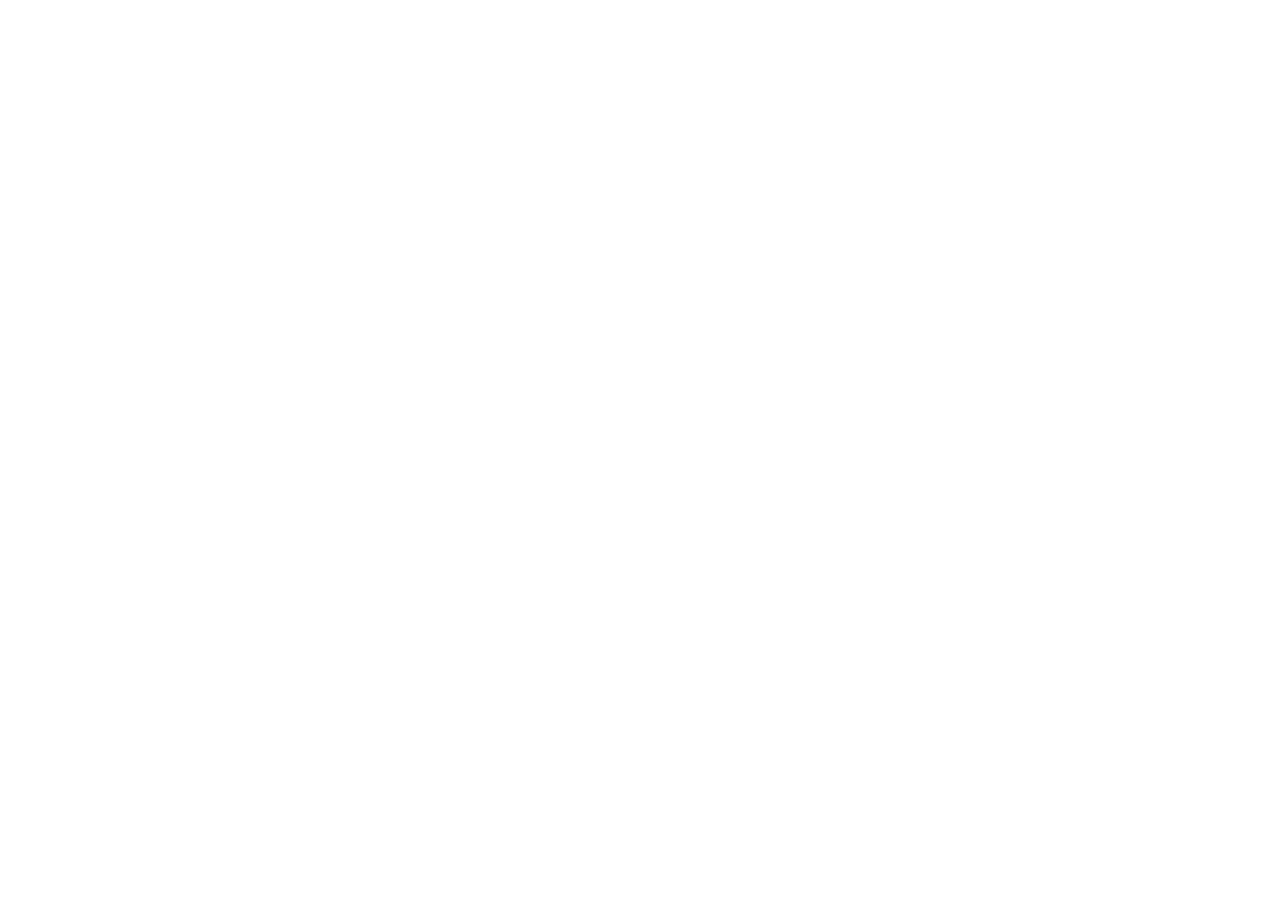
==== demo/index.html @ 14a3a965 "Add files via upload" ====
<!doctype html><html lang="en"><head><meta charset="utf-8"/><link rel="icon" href="/favicon.ico"/><meta name="viewport" content="width=device-width,initial-scale=1"/><meta name="theme-color" content="#000000"/><meta name="description" content="Web site created using create-react-app"/><link rel="apple-touch-icon" href="/logo192.png"/><link rel="stylesheet" charset="UTF-8" href="https://cdnjs.cloudflare.com/ajax/libs/slick-carousel/1.6.0/slick.min.css"/><link rel="stylesheet" href="https://cdnjs.cloudflare.com/ajax/libs/slick-carousel/1.6.0/slick-theme.min.css"/><link rel="manifest" href="/manifest.json"/><title>React App</title><script defer="defer" src="/static/js/main.af880658.js"></script><link href="/static/css/main.1e567476.css" rel="stylesheet"></head><body><noscript>You need to enable JavaScript to run this app.</noscript><div id="root"></div></body></html>
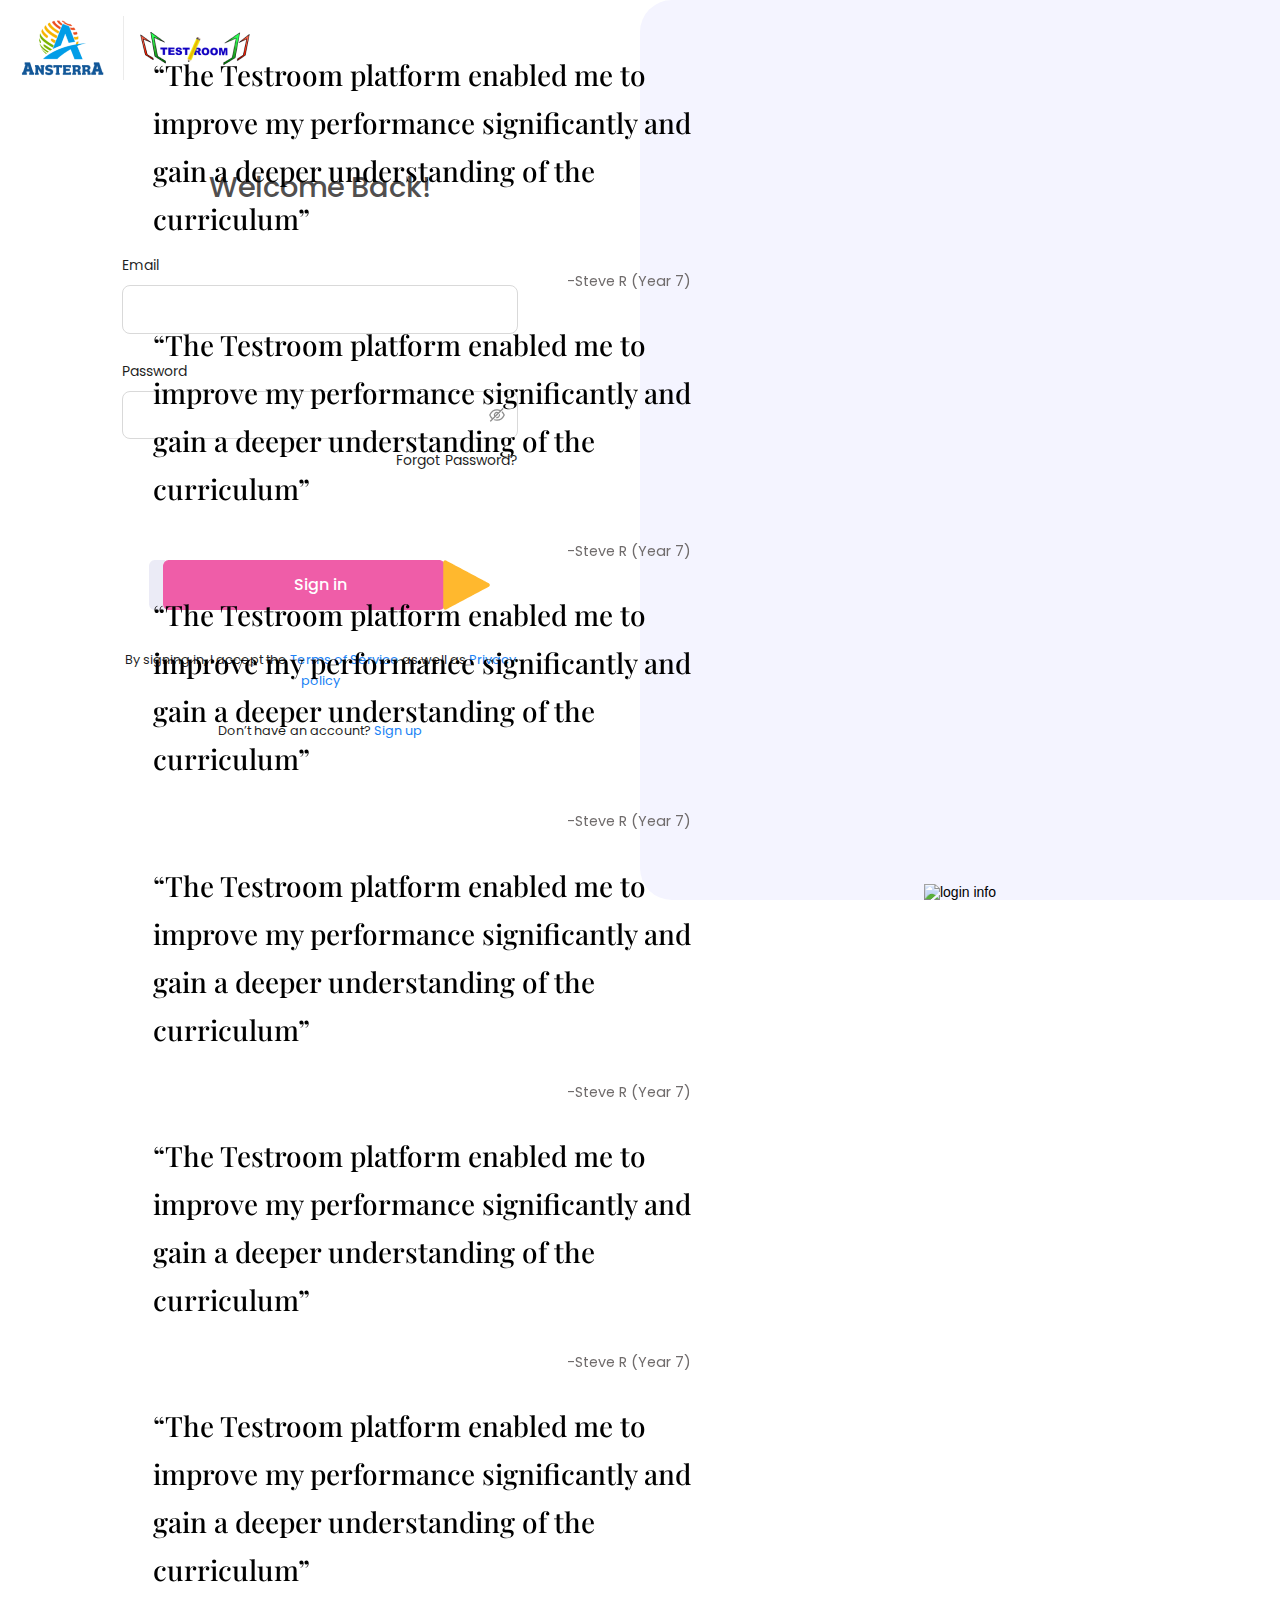
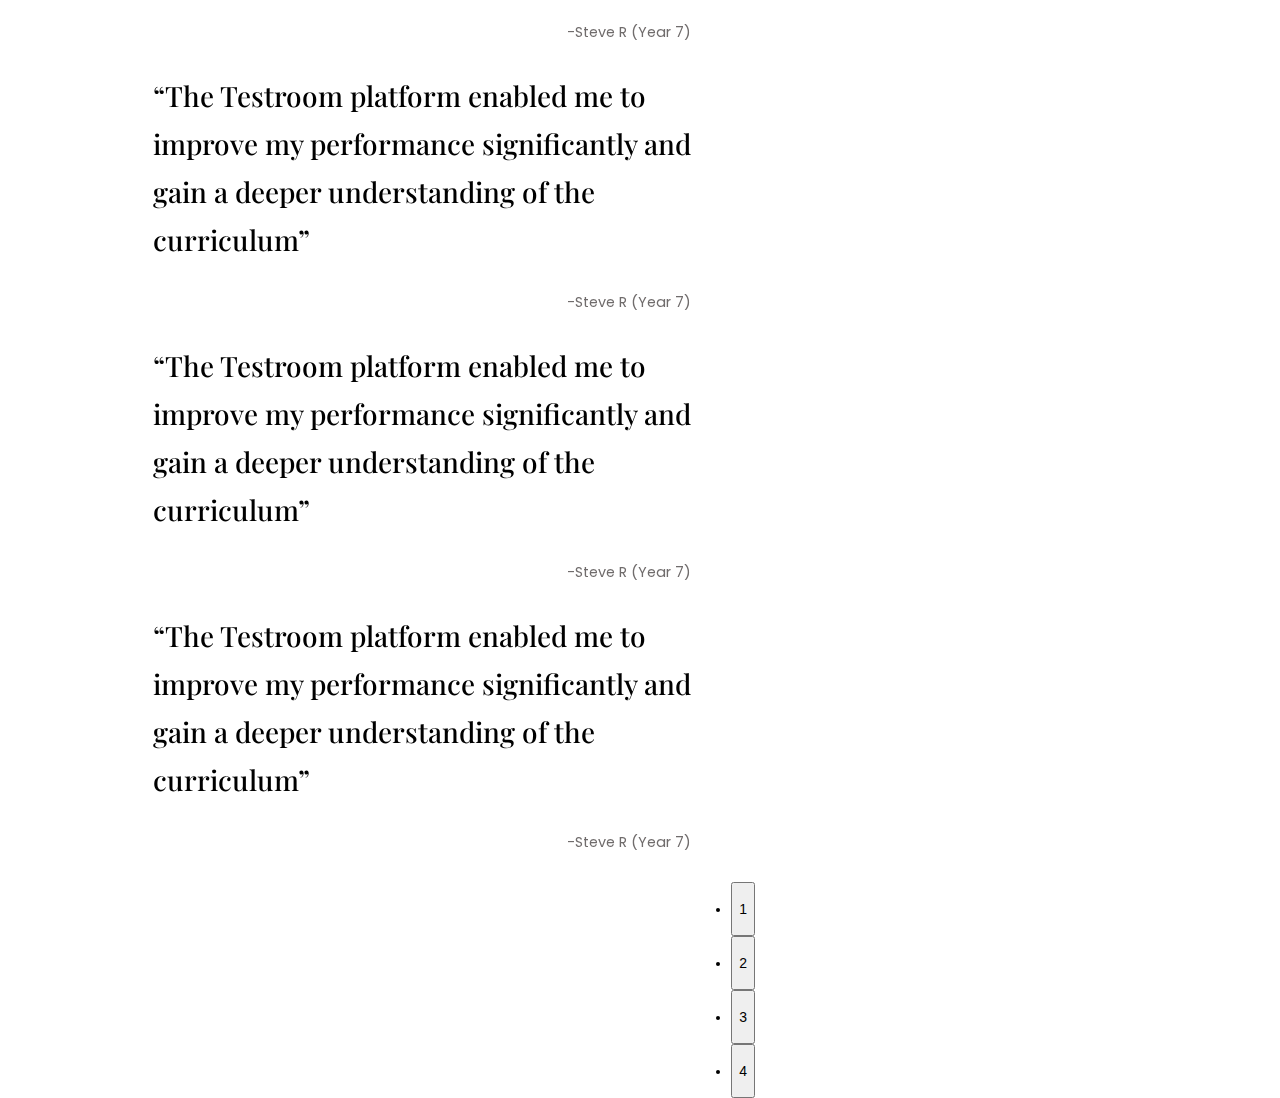
==== commit e3ff0757: "Update index.html" ====
--- a/demo/index.html
+++ b/demo/index.html
@@ -1 +1,2 @@
-<!doctype html><html lang="en"><head><meta charset="utf-8"/><link rel="icon" href="/favicon.ico"/><meta name="viewport" content="width=device-width,initial-scale=1"/><meta name="theme-color" content="#000000"/><meta name="description" content="Web site created using create-react-app"/><link rel="apple-touch-icon" href="/logo192.png"/><link rel="stylesheet" charset="UTF-8" href="https://cdnjs.cloudflare.com/ajax/libs/slick-carousel/1.6.0/slick.min.css"/><link rel="stylesheet" href="https://cdnjs.cloudflare.com/ajax/libs/slick-carousel/1.6.0/slick-theme.min.css"/><link rel="manifest" href="/manifest.json"/><title>React App</title><script defer="defer" src="/static/js/main.af880658.js"></script><link href="/static/css/main.1e567476.css" rel="stylesheet"></head><body><noscript>You need to enable JavaScript to run this app.</noscript><div id="root"></div></body></html>+<!doctype html><html lang="en"><head><meta charset="utf-8"/><link rel="icon" href="./favicon.ico"/><meta name="viewport" content="width=device-width,initial-scale=1"/><meta name="theme-color" content="#000000"/><meta name="description" content="Web site created using create-react-app"/><link rel="apple-touch-icon" href="./logo192.png"/>  <base href="https://kesavan49.github.io/demo/" target="_blank">
+<link rel="stylesheet" charset="UTF-8" href="https://cdnjs.cloudflare.com/ajax/libs/slick-carousel/1.6.0/slick.min.css"/><link rel="stylesheet" href="https://cdnjs.cloudflare.com/ajax/libs/slick-carousel/1.6.0/slick-theme.min.css"/><link rel="manifest" href="./manifest.json"/><title>React App</title><script defer="defer" src="./static/js/main.af880658.js"></script><link href="./static/css/main.1e567476.css" rel="stylesheet"></head><body><noscript>You need to enable JavaScript to run this app.</noscript><div id="root"></div></body></html>
--- a/demo/static/css/main.1e567476.css
+++ b/demo/static/css/main.1e567476.css
@@ -0,0 +1,2 @@
+@import url(https://fonts.googleapis.com/css2?family=Poppins:wght@400;500&display=swap);@import url(https://fonts.googleapis.com/css2?family=Playfair+Display&family=Poppins:wght@400;500&display=swap);body{-webkit-font-smoothing:antialiased;-moz-osx-font-smoothing:grayscale;font-family:Poppins,-apple-system,BlinkMacSystemFont,Segoe UI,Roboto,Oxygen,Ubuntu,Cantarell,Fira Sans,Droid Sans,Helvetica Neue,sans-serif!important;font-size:16px}body,html{height:100%;width:100%}input::-ms-clear,input::-ms-reveal{display:none}*,:after,:before{box-sizing:border-box}html{-webkit-text-size-adjust:100%;-ms-text-size-adjust:100%;-ms-overflow-style:scrollbar;-webkit-tap-highlight-color:rgba(0,0,0,0);font-family:sans-serif;line-height:1.15}body{margin:0}[tabindex="-1"]:focus{outline:none}hr{box-sizing:initial;height:0;overflow:visible}h1,h2,h3,h4,h5,h6{font-weight:500;margin-bottom:.5em;margin-top:0}p{margin-bottom:1em;margin-top:0}abbr[data-original-title],abbr[title]{border-bottom:0;cursor:help;-webkit-text-decoration:underline dotted;text-decoration:underline;text-decoration:underline dotted}address{font-style:normal;line-height:inherit;margin-bottom:1em}input[type=number],input[type=password],input[type=text],textarea{-webkit-appearance:none}dl,ol,ul{margin-bottom:1em;margin-top:0}ol ol,ol ul,ul ol,ul ul{margin-bottom:0}dt{font-weight:500}dd{margin-bottom:.5em;margin-left:0}blockquote{margin:0 0 1em}dfn{font-style:italic}b,strong{font-weight:bolder}small{font-size:80%}sub,sup{font-size:75%;line-height:0;position:relative;vertical-align:initial}sub{bottom:-.25em}sup{top:-.5em}code,kbd,pre,samp{font-family:SFMono-Regular,Consolas,Liberation Mono,Menlo,Courier,monospace;font-size:1em}pre{margin-bottom:1em;margin-top:0;overflow:auto}figure{margin:0 0 1em}img{border-style:none;vertical-align:middle}[role=button],a,area,button,input:not([type=range]),label,select,summary,textarea{touch-action:manipulation}table{border-collapse:collapse}caption{caption-side:bottom;padding-bottom:.3em;padding-top:.75em;text-align:left}button,input,optgroup,select,textarea{color:inherit;font-family:inherit;font-size:inherit;line-height:inherit;margin:0}button,input{overflow:visible}button,select{text-transform:none}[type=reset],[type=submit],button,html [type=button]{-webkit-appearance:button}[type=button]::-moz-focus-inner,[type=reset]::-moz-focus-inner,[type=submit]::-moz-focus-inner,button::-moz-focus-inner{border-style:none;padding:0}input[type=checkbox],input[type=radio]{box-sizing:border-box;padding:0}input[type=date],input[type=datetime-local],input[type=month],input[type=time]{-webkit-appearance:listbox}textarea{overflow:auto;resize:vertical}fieldset{border:0;margin:0;min-width:0;padding:0}legend{color:inherit;display:block;font-size:1.5em;line-height:inherit;margin-bottom:.5em;max-width:100%;padding:0;white-space:normal;width:100%}progress{vertical-align:initial}[type=number]::-webkit-inner-spin-button,[type=number]::-webkit-outer-spin-button{height:auto}[type=search]{-webkit-appearance:none;outline-offset:-2px}[type=search]::-webkit-search-cancel-button,[type=search]::-webkit-search-decoration{-webkit-appearance:none}::-webkit-file-upload-button{-webkit-appearance:button;font:inherit}output{display:inline-block}summary{display:list-item}template{display:none}[hidden]{display:none!important}mark{background-color:#feffe6;padding:.2em}.main-container{display:flex;height:100vh}.login-left{padding:1rem}.login-right{background-color:#f4f4ff;border-bottom-left-radius:2rem;border-top-left-radius:2rem}.logo{border-right:1px solid #ebebeb;margin-right:1rem;padding-right:.8rem}.login-content{align-items:center;display:flex;flex-direction:column;height:90%;justify-content:center}.login-form{width:65%}.ant-form-item-label label,.sign-txt{font-family:Poppins}.ant-input,.ant-input-password{padding:.7rem}.ant-form-item-label{font-size:1rem}.title{color:#514f4f;font-family:Poppins;font-size:1.8rem;margin-bottom:8%}.signin-btn{cursor:pointer;display:flex;justify-content:center;margin-bottom:1rem;position:relative}.signin-btn img{margin-left:-2px}.sign-txt{color:#fff;font-size:1rem;font-weight:500;left:50%;position:absolute;top:50%;-webkit-transform:translate(-50%,-50%);transform:translate(-50%,-50%)}.login-info{align-items:center;display:flex;flex-direction:column;height:100%;justify-content:space-between}.login-info div img{align-self:flex-end;height:49vh;width:100%}.slider{height:50%;line-height:3rem;padding:8%;width:100%}.descrption{font-family:Playfair Display,serif}.author{color:#706c6c;font-family:Poppins;font-size:.9rem;margin-bottom:3%;text-align:right}.slick-dots li button:before{font-size:15px}.slick-dots li.slick-active button:before{color:#5858c6}.tooltext{cursor:pointer;padding:.6rem 0;text-align:right}.text,.tooltext{font-family:Poppins}.text{font-size:.8rem;text-align:center}.link{color:#2082f4;cursor:pointer}.center{align-items:center;display:flex;justify-content:center}
+/*# sourceMappingURL=main.1e567476.css.map*/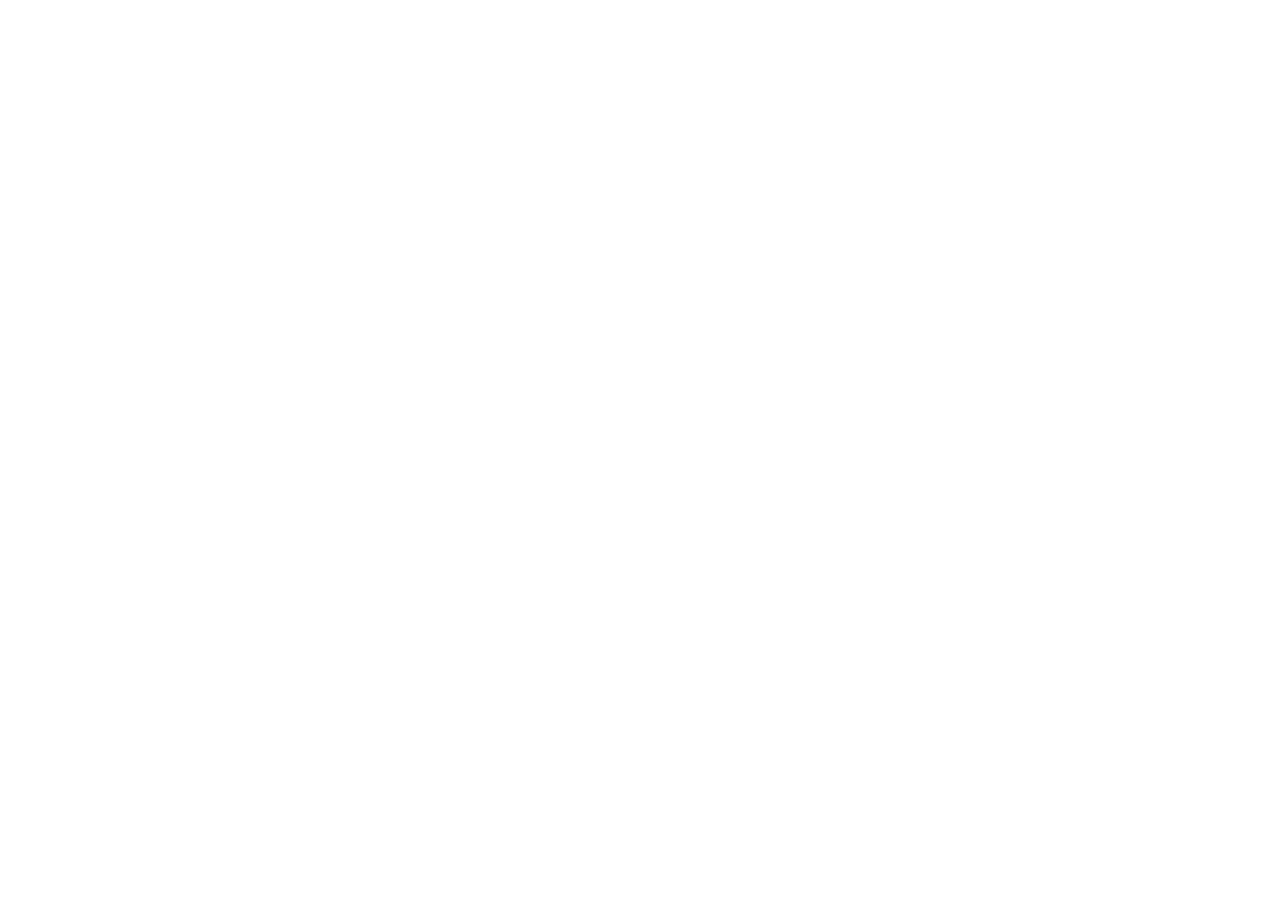
==== commit 6b9991e4: "updated" ====
--- a/demo/index.html
+++ b/demo/index.html
@@ -1,2 +1 @@
-<!doctype html><html lang="en"><head><meta charset="utf-8"/><link rel="icon" href="./favicon.ico"/><meta name="viewport" content="width=device-width,initial-scale=1"/><meta name="theme-color" content="#000000"/><meta name="description" content="Web site created using create-react-app"/><link rel="apple-touch-icon" href="./logo192.png"/>  <base href="https://kesavan49.github.io/demo/" target="_blank">
-<link rel="stylesheet" charset="UTF-8" href="https://cdnjs.cloudflare.com/ajax/libs/slick-carousel/1.6.0/slick.min.css"/><link rel="stylesheet" href="https://cdnjs.cloudflare.com/ajax/libs/slick-carousel/1.6.0/slick-theme.min.css"/><link rel="manifest" href="./manifest.json"/><title>React App</title><script defer="defer" src="./static/js/main.af880658.js"></script><link href="./static/css/main.1e567476.css" rel="stylesheet"></head><body><noscript>You need to enable JavaScript to run this app.</noscript><div id="root"></div></body></html>
+<!doctype html><html lang="en"><head><meta charset="utf-8"/><link rel="icon" href="./favicon.ico"/><meta name="viewport" content="width=device-width,initial-scale=1"/><meta name="theme-color" content="#000000"/><meta name="description" content="Web site created using create-react-app"/><link rel="apple-touch-icon" href="./logo192.png"/><link rel="manifest" href="./manifest.json"/><link rel="preconnect" href="https://fonts.googleapis.com"><link rel="preconnect" href="https://fonts.gstatic.com" crossorigin><title>React App</title><script defer="defer" src="./static/js/main.8bd6746e.js"></script><link href="./static/css/main.2fdd7c85.css" rel="stylesheet"></head><body><noscript>You need to enable JavaScript to run this app.</noscript><div id="root"></div></body></html>--- a/demo/static/css/main.2fdd7c85.css
+++ b/demo/static/css/main.2fdd7c85.css
@@ -0,0 +1,2 @@
+@import url(https://fonts.googleapis.com/css2?family=Playfair+Display&family=Poppins:wght@400;500&display=swap);:where(html){line-height:1.15}:where(h1){-webkit-margin-after:.67em;-webkit-margin-before:.67em;font-size:2em;margin-block-end:.67em;margin-block-start:.67em}:where(dl,ol,ul) :where(dl,ol,ul){-webkit-margin-after:0;-webkit-margin-before:0;margin-block-end:0;margin-block-start:0}:where(hr){box-sizing:initial;color:inherit;height:0}:where(pre){font-family:monospace,monospace;font-size:1em}:where(abbr[title]){text-decoration:underline;-webkit-text-decoration:underline dotted;text-decoration:underline dotted}:where(b,strong){font-weight:bolder}:where(code,kbd,samp){font-family:monospace,monospace;font-size:1em}:where(small){font-size:80%}:where(table){border-color:currentColor;text-indent:0}:where(button,input,select){margin:0}:where(button){text-transform:none}:where(button,input:is([type=button i],[type=reset i],[type=submit i])){-webkit-appearance:button}:where(progress){vertical-align:initial}:where(select){text-transform:none}:where(textarea){margin:0}:where(input[type=search i]){-webkit-appearance:textfield;outline-offset:-2px}::-webkit-inner-spin-button,::-webkit-outer-spin-button{height:auto}::-webkit-input-placeholder{color:inherit;opacity:.54}::-webkit-search-decoration{-webkit-appearance:none}::-webkit-file-upload-button{-webkit-appearance:button;font:inherit}:where(button,input:is([type=button i],[type=color i],[type=reset i],[type=submit i]))::-moz-focus-inner{border-style:none;padding:0}:where(button,input:is([type=button i],[type=color i],[type=reset i],[type=submit i]))::-moz-focusring{outline:1px dotted ButtonText}:where(:-moz-ui-invalid){box-shadow:none}:where(dialog){background-color:#fff;border:solid;color:#000;height:-moz-fit-content;height:-webkit-fit-content;height:fit-content;left:0;margin:auto;padding:1em;position:absolute;right:0;width:-moz-fit-content;width:-webkit-fit-content;width:fit-content}:where(dialog:not([open])){display:none}:where(summary){display:list-item}*{box-sizing:border-box;font-family:Poppins,sans-serif;font-weight:400;margin:0;padding:0}#root,body,html{font-size:16px;height:100%;width:100%}.center{align-items:center;display:flex;justify-content:center}.form-control{margin:1rem 0;width:100%}.form-label{display:inline-block;margin:.5rem 0}.d-flex{display:flex}.d-col{flex-direction:column}.txt-right{text-align:end}.p-3{padding:3%}.d-center{align-items:center;display:flex;justify-content:center}
+/*# sourceMappingURL=main.2fdd7c85.css.map*/